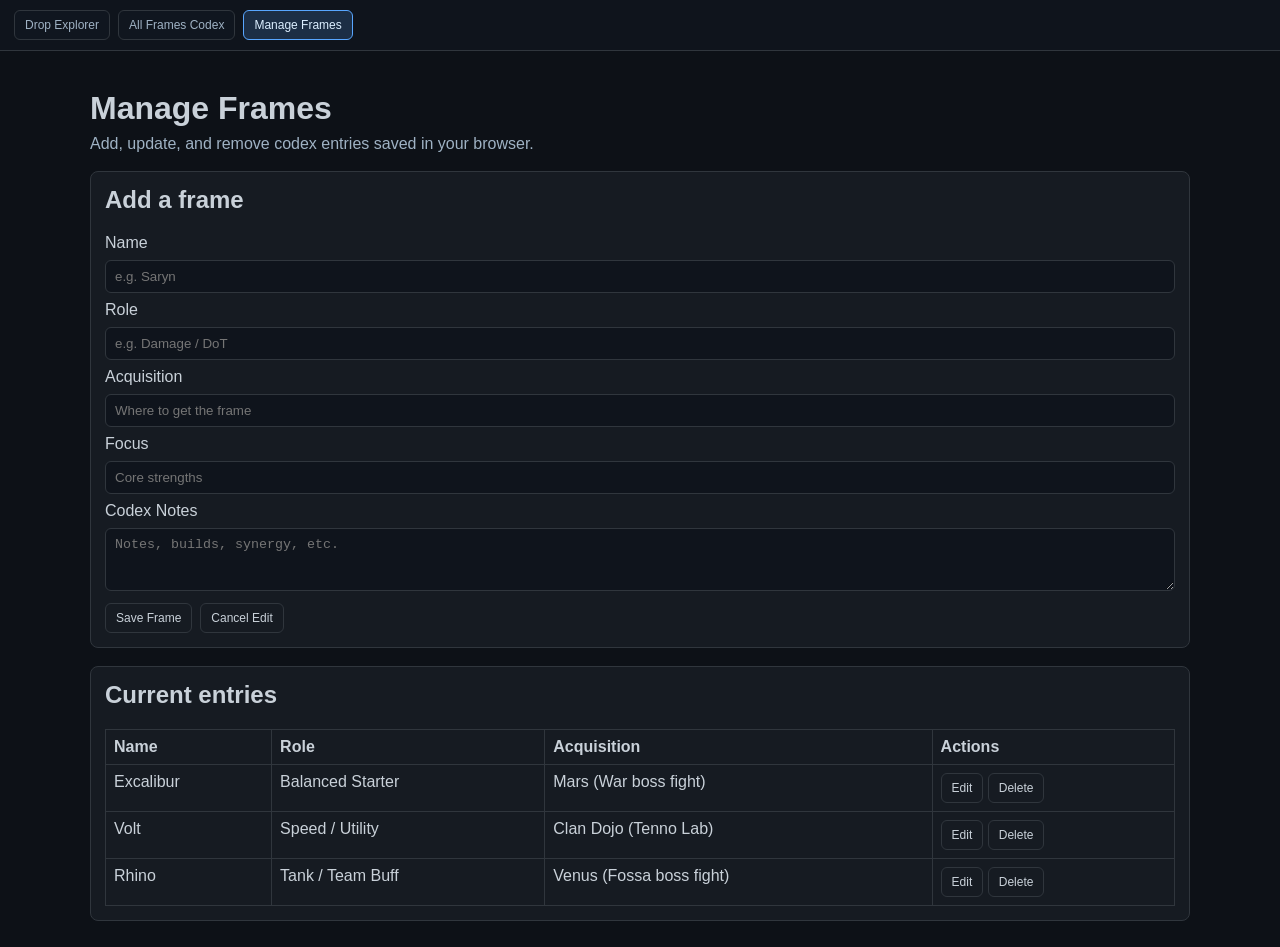
==== allframes-manage.html @ 37833b1c "Add editable Warframe codex with separate manage page" ====
<!DOCTYPE html>
<html lang="en">
<head>
  <meta charset="UTF-8">
  <meta name="viewport" content="width=device-width, initial-scale=1.0">
  <title>Manage Warframe Codex Entries</title>
  <link rel="stylesheet" href="style.css">
</head>
<body class="codex-page">
  <div class="site-nav">
    <a href="index.html" class="site-nav-link">Drop Explorer</a>
    <a href="allframes.html" class="site-nav-link">All Frames Codex</a>
    <a href="allframes-manage.html" class="site-nav-link active" aria-current="page">Manage Frames</a>
  </div>

  <main class="codex-wrapper">
    <header class="codex-header">
      <h1>Manage Frames</h1>
      <p>Add, update, and remove codex entries saved in your browser.</p>
    </header>

    <section class="codex-section">
      <h2 id="formTitle">Add a frame</h2>
      <form id="frameForm" class="manage-form">
        <input type="hidden" id="frameId">

        <label for="frameName">Name</label>
        <input id="frameName" type="text" required placeholder="e.g. Saryn">

        <label for="frameRole">Role</label>
        <input id="frameRole" type="text" required placeholder="e.g. Damage / DoT">

        <label for="frameAcquisition">Acquisition</label>
        <input id="frameAcquisition" type="text" required placeholder="Where to get the frame">

        <label for="frameFocus">Focus</label>
        <input id="frameFocus" type="text" required placeholder="Core strengths">

        <label for="frameNotes">Codex Notes</label>
        <textarea id="frameNotes" rows="3" required placeholder="Notes, builds, synergy, etc."></textarea>

        <div class="form-actions">
          <button type="submit" class="secondary-btn">Save Frame</button>
          <button type="button" id="cancelEdit" class="secondary-btn">Cancel Edit</button>
        </div>
      </form>
    </section>

    <section class="codex-section">
      <h2>Current entries</h2>
      <div id="manageTableWrap"></div>
    </section>
  </main>

  <script src="allframes-manage.js"></script>
</body>
</html>
---- style.css ----
:root {
  --bg: #0d1117;
  --sidebar: #161b22;
  --card: #21262d;
  --accent: #58a6ff;
  --text: #c9d1d9;
  --border: #30363d;
  --pin: #f2ce5a;
  --rare: #f2ce5a;
  --uncommon: #c678dd;
  --common: #98c379;
  --success: #3fb950;
  --danger: #f85149;
}

body {
  margin: 0;
  height: 100dvh;
  overflow: hidden;
  font-family: -apple-system, BlinkMacSystemFont, "Segoe UI", Roboto, sans-serif;
  background: var(--bg);
  color: var(--text);
}

* {
  scrollbar-width: thin;
  scrollbar-color: rgb(88 166 255 / 45%) transparent;
}

*::-webkit-scrollbar {
  width: 9px;
  height: 9px;
}

*::-webkit-scrollbar-track {
  background: transparent;
}

*::-webkit-scrollbar-thumb {
  border: 2px solid transparent;
  border-radius: 999px;
  background: rgb(88 166 255 / 35%);
  background-clip: padding-box;
}

*::-webkit-scrollbar-thumb:hover {
  background: rgb(88 166 255 / 60%);
  background-clip: padding-box;
}

.layout-toolbar {
  display: flex;
  align-items: center;
  justify-content: space-between;
  gap: 10px;
  padding: 10px 14px;
  border-bottom: 1px solid var(--border);
  background: #0f141c;
}

.layout-controls {
  display: flex;
  flex-wrap: wrap;
  gap: 8px;
}

.layout-presets {
  display: flex;
  gap: 6px;
}

.layout-toggle-btn,
.secondary-btn {
  padding: 7px 10px;
  border: 1px solid var(--border);
  border-radius: 6px;
  background: var(--sidebar);
  color: var(--text);
  font-size: 12px;
  cursor: pointer;
}

.layout-preset-btn {
  padding: 7px 10px;
  border: 1px solid var(--border);
  border-radius: 6px;
  background: #10161f;
  color: #9fb2c4;
  font-size: 11px;
  cursor: pointer;
}

.layout-preset-btn.active {
  border-color: var(--accent);
  color: #dbeeff;
  background: rgb(88 166 255 / 18%);
}

.layout-toggle-btn.is-hidden {
  opacity: 0.55;
}

.workspace-grid {
  display: grid;
  grid-template-columns: repeat(2, minmax(300px, 1fr));
  gap: 12px;
  height: calc(100dvh - 58px);
  padding: 12px;
  box-sizing: border-box;
}

.dock-panel {
  min-height: 260px;
  display: flex;
  flex-direction: column;
  border: 1px solid var(--border);
  border-radius: 8px;
  overflow: hidden;
  background: var(--sidebar);
  resize: both;
}

.dock-panel.hidden-section {
  display: none;
}

.dock-panel.dragging {
  opacity: 0.45;
}

.dock-panel.drop-target {
  border: 2px dashed var(--accent);
  background: rgb(88 166 255 / 8%);
}

.grid-drop-preview {
  display: none;
  pointer-events: none;
  border: 2px dashed rgb(88 166 255 / 75%);
  border-radius: 8px;
  background: rgb(88 166 255 / 10%);
}

.grid-drop-preview.active {
  display: block;
}

.dock-header {
  display: flex;
  align-items: center;
  gap: 8px;
  padding: 10px 12px;
  border-bottom: 1px solid var(--border);
  color: #8b949e;
  font-size: 12px;
  text-transform: uppercase;
  letter-spacing: 0.8px;
}

.drag-handle {
  cursor: grab;
}

.dock-content {
  height: 100%;
  overflow: auto;
}

#searchSection {
  grid-area: search;
}

#plannerSection {
  grid-area: planner;
}

#missionSection {
  grid-area: mission;
}

#pinnedSection {
  grid-area: pinned;
}

.workspace-grid.layout-balanced {
  grid-template-columns: repeat(2, minmax(300px, 1fr));
  grid-template-areas:
    "search planner"
    "mission pinned";
}

.workspace-grid.layout-mission-focus {
  grid-template-columns: minmax(280px, 1fr) minmax(420px, 1.6fr);
  grid-template-areas:
    "search mission"
    "planner mission"
    "pinned mission";
}

.workspace-grid.layout-planner-focus {
  grid-template-columns: minmax(280px, 1.4fr) minmax(300px, 1fr);
  grid-template-areas:
    "planner mission"
    "planner search"
    "planner pinned";
}

.workspace-grid.layout-columns {
  grid-template-columns: repeat(4, minmax(220px, 1fr));
  grid-template-areas: "search planner mission pinned";
}

.workspace-grid[class*="preview-layout-"] .dock-panel {
  outline: 2px solid rgb(88 166 255 / 35%);
  outline-offset: -2px;
}

.panel-left,
.panel-right,
.panel-main {
  padding: 15px;
  background: transparent;
}

.panel-left,
.panel-main {
  display: flex;
  flex-direction: column;
}

select,
.search-input {
  box-sizing: border-box;
  width: 100%;
  margin-bottom: 12px;
  padding: 10px;
  border: 1px solid var(--border);
  border-radius: 6px;
  background: var(--bg);
}

.input-label {
  margin-bottom: 6px;
  color: #8b949e;
  font-size: 12px;
}

select {
  color: var(--accent);
  font-weight: 700;
  cursor: pointer;
}

.search-input {
  color: #fff;
}

.search-input:focus {
  outline: none;
  border-color: var(--accent);
}

.result-count {
  margin-bottom: 10px;
  color: #8b949e;
  font-size: 12px;
}

.location-table {
  width: 100%;
}

.planner-card {
  border: 1px solid var(--border);
  border-radius: 8px;
  background: var(--card);
  padding: 18px;
}

.planner-header {
  margin-bottom: 10px;
}

.planner-header h3 {
  margin: 0;
}

.planner-header small,
.planner-row small {
  color: #8b949e;
}

.toggle-row {
  display: flex;
  align-items: center;
  gap: 8px;
  margin: -2px 0 12px;
  color: #8b949e;
  font-size: 12px;
  cursor: pointer;
}

.toggle-row input {
  margin: 0;
}

.planner-results {
  display: grid;
  gap: 8px;
  max-height: 260px;
  overflow-y: auto;
}

.planner-section-title {
  margin: 4px 0;
  color: var(--accent);
  font-size: 12px;
  font-weight: 700;
  text-transform: uppercase;
  letter-spacing: 0.5px;
}

.planner-part-card {
  display: grid;
  gap: 6px;
}

.planner-alt-label {
  display: grid;
  gap: 6px;
  color: #8b949e;
  font-size: 11px;
}

.planner-alt-select {
  width: 100%;
  padding: 8px;
  border: 1px solid var(--border);
  border-radius: 6px;
  background: var(--bg);
  color: var(--text);
  font-size: 12px;
}

.planner-row {
  display: flex;
  align-items: center;
  justify-content: space-between;
  gap: 10px;
  width: 100%;
  padding: 10px;
  border: 1px solid var(--border);
  border-radius: 6px;
  background: rgb(255 255 255 / 2%);
  color: var(--text);
  text-align: left;
  cursor: pointer;
}

.planner-row:hover,
.pinned-item:hover,
.page-btn:hover,
.secondary-btn:hover {
  border-color: var(--accent);
}

.planner-row strong {
  display: block;
  margin-bottom: 4px;
}

.planner-metrics {
  display: grid;
  gap: 3px;
  text-align: right;
  font-size: 12px;
}

.planner-metrics .chance {
  color: var(--success);
  font-weight: 700;
}

.mission-card {
  position: relative;
  display: none;
  padding: 25px;
  border: 1px solid var(--border);
  border-radius: 8px;
  background: var(--card);
}

.card-category {
  font-size: 11px;
  text-transform: uppercase;
  letter-spacing: 1px;
  color: #8b949e;
}

.card-title {
  margin: 5px 0 15px;
  color: #fff;
}

.mission-progress {
  display: flex;
  justify-content: space-between;
  margin: 10px 0 14px;
  padding: 8px 10px;
  border: 1px solid rgb(63 185 80 / 35%);
  border-radius: 6px;
  background: rgb(63 185 80 / 10%);
  color: #9fe7aa;
  font-size: 12px;
}

.section-label {
  margin-bottom: 10px;
  font-size: 12px;
}

.section-label.accent {
  color: var(--accent);
}

.section-label.success {
  color: var(--success);
}

.run-counter-controls {
  display: flex;
  align-items: center;
  justify-content: space-between;
  gap: 8px;
  margin: -3px 0 8px;
}

.run-counter-label {
  color: #8b949e;
  font-size: 12px;
}

.run-counter-actions {
  display: flex;
  gap: 6px;
}

.obtained-section {
  margin-top: 20px;
  padding-top: 20px;
  border-top: 1px solid var(--border);
}

.obtained-header,
.pinned-header {
  display: flex;
  align-items: center;
  justify-content: space-between;
}

.hide-toggle {
  font-size: 11px;
  color: #8b949e;
  cursor: pointer;
}

.pin-btn {
  position: absolute;
  top: 20px;
  right: 20px;
  padding: 5px 12px;
  border: 1px solid var(--border);
  border-radius: 5px;
  background: none;
  color: var(--text);
  font-size: 18px;
  cursor: pointer;
}

.pin-btn.active {
  border-color: var(--pin);
  color: var(--pin);
}

.drop-table {
  width: 100%;
  margin-top: 10px;
  border-collapse: collapse;
}

.drop-table tr {
  cursor: pointer;
  border-bottom: 1px solid var(--border);
}

.drop-table tr:hover {
  background: rgb(255 255 255 / 3%);
}

.drop-table td {
  padding: 12px 10px;
  font-size: 14px;
}

.drop-chance-cell {
  text-align: right;
}

.miss-rate {
  display: block;
  margin-top: 4px;
  color: #8b949e;
  font-size: 11px;
  font-weight: 400;
}

.action-icon {
  width: 30px;
  text-align: center;
  font-weight: 700;
}

.rare {
  color: var(--rare);
  font-weight: 700;
}

.uncommon {
  color: var(--uncommon);
}

.common {
  color: var(--common);
}

.rot-nav {
  margin-bottom: 20px;
}

.rot-btn {
  margin-right: 8px;
  padding: 6px 16px;
  border: 1px solid var(--border);
  border-radius: 4px;
  background: #30363d;
  color: var(--text);
  font-size: 12px;
  cursor: pointer;
}

.rot-btn.active,
.page-btn.active {
  border-color: var(--accent);
  background: var(--accent);
  color: #fff;
}

.clear-btn {
  border: none;
  background: none;
  color: var(--danger);
  font-size: 10px;
  cursor: pointer;
}

.pinned-item {
  display: flex;
  align-items: center;
  justify-content: space-between;
  margin-bottom: 8px;
  padding: 10px;
  border: 1px solid var(--border);
  border-radius: 6px;
  background: var(--card);
  font-size: 12px;
  cursor: pointer;
}

.dataTables_wrapper .dataTables_filter {
  float: none;
  text-align: left;
}

.dataTables_filter input {
  width: 100% !important;
  margin: 10px 0 !important;
  padding: 8px !important;
  border: 1px solid var(--border) !important;
  border-radius: 6px !important;
  background: var(--bg) !important;
  color: #fff !important;
}

table.dataTable.no-footer {
  border-bottom: 1px solid var(--border);
}

.drop-pagination {
  display: flex;
  justify-content: center;
  gap: 5px;
  margin-top: 15px;
  padding-bottom: 10px;
}

.page-btn {
  padding: 4px 10px;
  border: 1px solid var(--border);
  border-radius: 4px;
  background: var(--sidebar);
  color: var(--text);
  font-size: 11px;
  cursor: pointer;
}

.empty-msg,
.empty-pins {
  color: #8b949e;
  font-size: 12px;
}

.toast {
  position: fixed;
  right: 24px;
  bottom: 24px;
  z-index: 1000;
  padding: 10px 14px;
  border: 1px solid var(--accent);
  border-radius: 6px;
  background: #0f2033;
  color: #d4e9ff;
  opacity: 0;
  transform: translateY(8px);
  transition: opacity 0.2s ease, transform 0.2s ease;
  pointer-events: none;
  font-size: 12px;
}

.toast.show {
  opacity: 1;
  transform: translateY(0);
}

@media (max-width: 1100px) {
  .workspace-grid {
    grid-template-columns: 1fr;
    height: calc(100dvh - 95px);
    grid-template-areas:
      "search"
      "planner"
      "mission"
      "pinned" !important;
  }

  .layout-presets {
    width: 100%;
    flex-wrap: wrap;
  }
}

.site-nav {
  display: flex;
  gap: 8px;
  padding: 10px 14px;
  border-bottom: 1px solid var(--border);
  background: #0f141c;
}

.site-nav-link {
  padding: 7px 10px;
  border: 1px solid var(--border);
  border-radius: 6px;
  background: #10161f;
  color: #9fb2c4;
  font-size: 12px;
  text-decoration: none;
}

.site-nav-link.active {
  border-color: var(--accent);
  color: #dbeeff;
  background: rgb(88 166 255 / 18%);
}

.codex-page {
  height: auto;
  min-height: 100dvh;
  overflow: auto;
}

.codex-wrapper {
  max-width: 1100px;
  margin: 0 auto;
  padding: 18px 14px 26px;
}

.codex-header h1 {
  margin-bottom: 8px;
}

.codex-header p {
  margin-top: 0;
  color: #9fb2c4;
}

.codex-grid {
  display: grid;
  gap: 12px;
  grid-template-columns: repeat(auto-fit, minmax(240px, 1fr));
  margin-top: 12px;
}

.frame-card {
  background: var(--sidebar);
  border: 1px solid var(--border);
  border-radius: 8px;
  padding: 12px;
}

.frame-card h2 {
  margin: 0 0 2px;
}

.frame-role {
  margin: 0 0 10px;
  color: var(--accent);
  font-weight: 600;
}

.frame-card ul {
  margin: 0;
  padding-left: 18px;
  display: grid;
  gap: 6px;
}

.codex-section {
  margin-top: 18px;
  padding: 14px;
  border: 1px solid var(--border);
  border-radius: 8px;
  background: var(--sidebar);
}

.codex-section h2 {
  margin-top: 0;
}

.with-site-nav .workspace-grid {
  height: calc(100dvh - 108px);
}

.manage-form {
  display: grid;
  gap: 8px;
}

.manage-form input,
.manage-form textarea {
  padding: 8px 9px;
  border: 1px solid var(--border);
  border-radius: 6px;
  background: #0f141c;
  color: var(--text);
}

.form-actions {
  display: flex;
  gap: 8px;
  margin-top: 4px;
}

.manage-table {
  width: 100%;
  border-collapse: collapse;
}

.manage-table th,
.manage-table td {
  border: 1px solid var(--border);
  padding: 8px;
  text-align: left;
  vertical-align: top;
}

.manage-table th {
  background: #161b22;
}
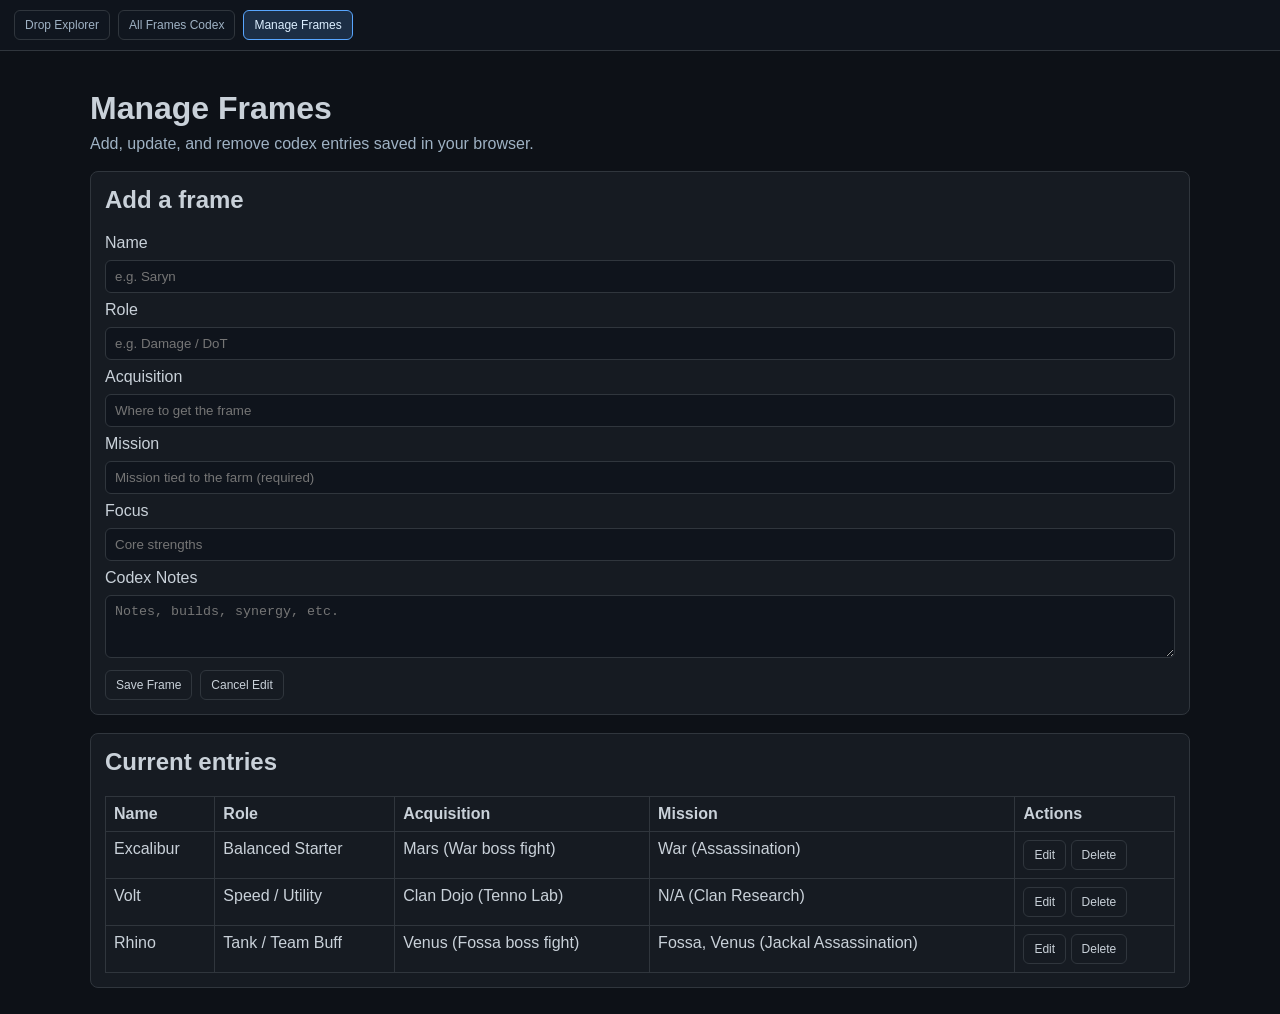
==== commit a709dcea: "Require mission linkage for frame acquisition" ====
--- a/allframes-manage.html
+++ b/allframes-manage.html
@@ -33,6 +33,9 @@
         <label for="frameAcquisition">Acquisition</label>
         <input id="frameAcquisition" type="text" required placeholder="Where to get the frame">
 
+        <label for="frameMission">Mission</label>
+        <input id="frameMission" type="text" required placeholder="Mission tied to the farm (required)">
+
         <label for="frameFocus">Focus</label>
         <input id="frameFocus" type="text" required placeholder="Core strengths">
 
